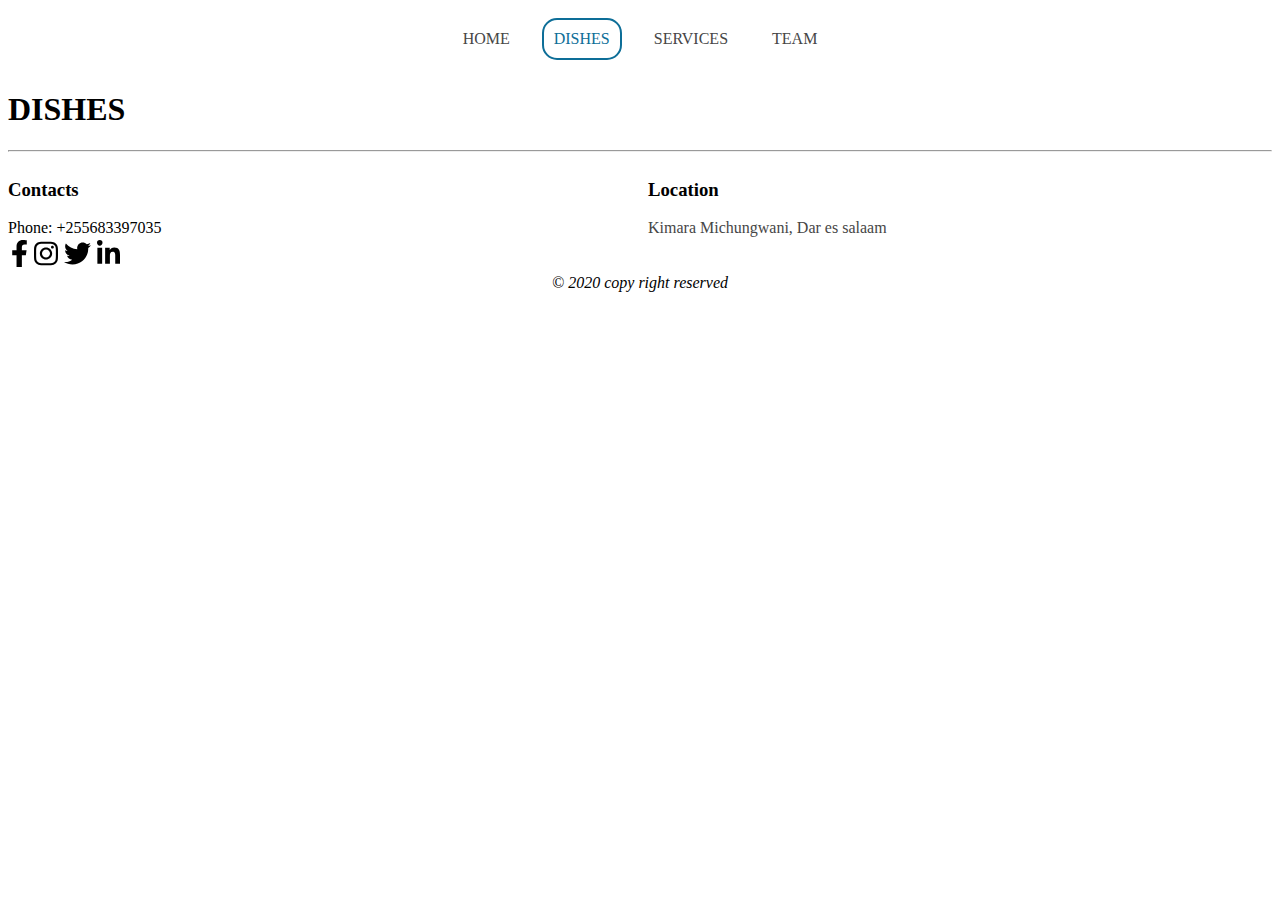
==== dishes.html @ 0e61b02a "feat: added footer and navbar" ====
<!DOCTYPE html>
<head>
    <title>Dishes</title>
    <link rel="stylesheet" href="css/styles.css">

    <style>
    
    </style>
</head>
<body>
    <div class="navigation">
        <a href="index.html"  class="nav-links">HOME</a>
        <a href="dishes.html"  class="nav-links active">DISHES</a>
        <a href="services.html"  class="nav-links ">SERVICES</a>
        <a href="team.html"  class="nav-links ">TEAM</a>
    </div>  
    <h1>DISHES</h1>
    <footer >
        <hr>
        <div class="footer-wrapper">
            <div class="contacts">
                <h3>Contacts</h3>
                Phone: +255683397035
                <div class="social-media">
                    <div class="icons facebook">
                        <img src="images/icons/facebook-f-brands.png" srcset="images/icons/facebook-f-brands.svg" alt="facebook">
                    </div>
                    <div class="icons instagram">
                        <img src="images/icons/instagram-brands.svg" alt="instagram">
                    </div>
                    <div class="icons twitter">
                        <img src="images/icons/twitter-brands.svg" alt="twitter">
                    </div>
                    <div class="icons linked-in">
                        <img src="images/icons//linkedin-in-brands.svg" alt="linked-in">
                    </div>
                </div>
            </div>
            <div class="location">
                <h3>Location</h3>
                <a id="our-location" target="_blank" href="https://www.google.com/maps/place/Michungwani+Bus+Stop/@-6.7805473,39.1610988,17z/data=!4m5!3m4!1s0x185c4f64e4aeafb5:0xc6b1228f17206f20!8m2!3d-6.779773!4d39.1618234">
                Kimara Michungwani, Dar es salaam
                </a>
            </div>
        </div>
        <div class="copy-right">
            <i>&copy 2020 copy right reserved</i>
        </div>
    </footer>
</body>
</html>
---- css/styles.css ----
body {
  font-family: cursive;
}

/* nav bar */
.navigation,
.social-media {
  display: flex;
  flex-direction: row;
  align-items: center;
  justify-content: center;
}

.nav-links {
  border: 2px solid transparent;
  text-decoration: none;
  color: rgb(70, 70, 70);
  padding: 10px;
  margin: 10px;
  border-radius: 15px 15px 15px 15px;
}

.active {
  border: 2px solid #0d6e98;
  /* background-color: #0d6e98; */
  /* color: #fff; */
  color: #0d6e98;
}

.nav-links:hover {
  color: #0d6e98;
}

/* footer */
.footer-wrapper {
  display: grid;
  grid-template-columns: 1fr 1fr;
  grid-gap: 1em;
  grid-auto-rows: minmax(100px, auto);
}

.social-media {
  align-items: left;
  justify-content: left;
}
.icons > img {
  height: 3vh;
  width: auto;
  color: #0d6e98;
  margin: 3px;
}

#our-location {
  text-decoration: none;
  color: rgb(70, 70, 70);
}
.copy-right {
  text-align: center;
}
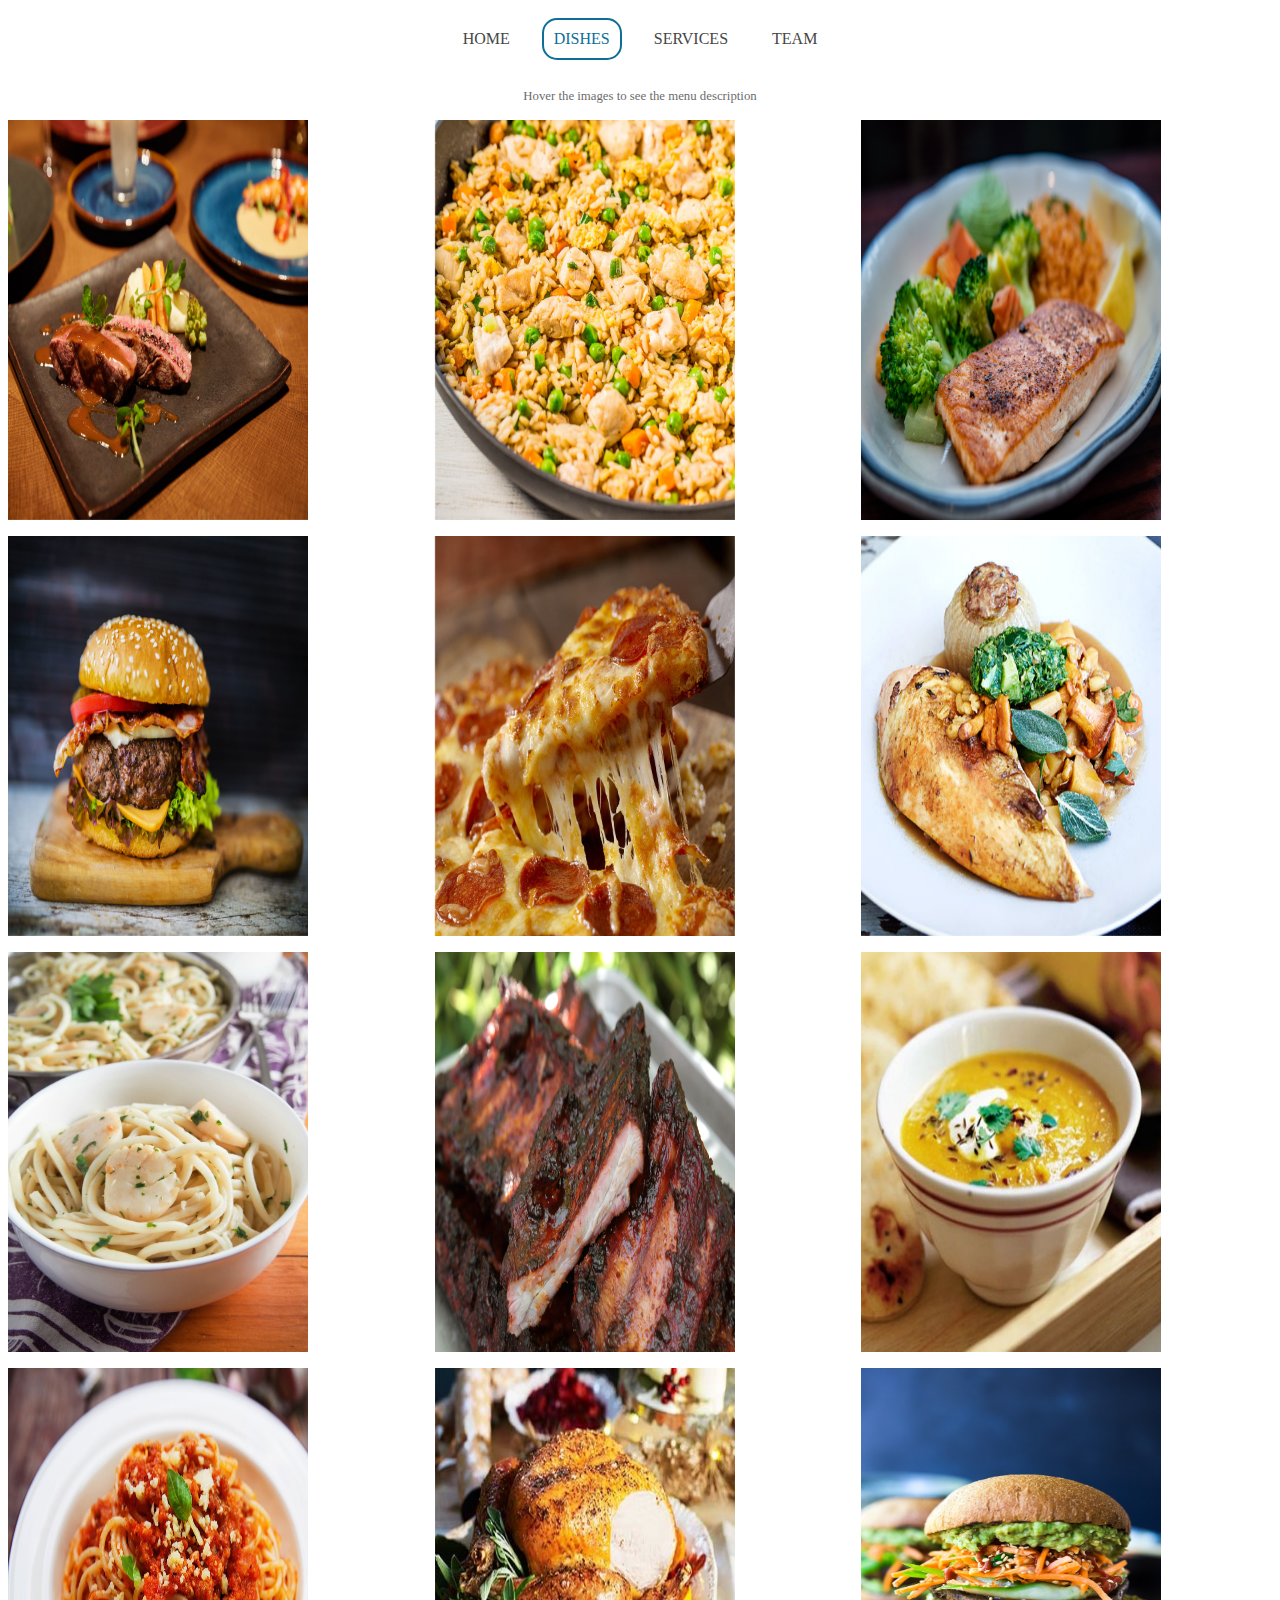
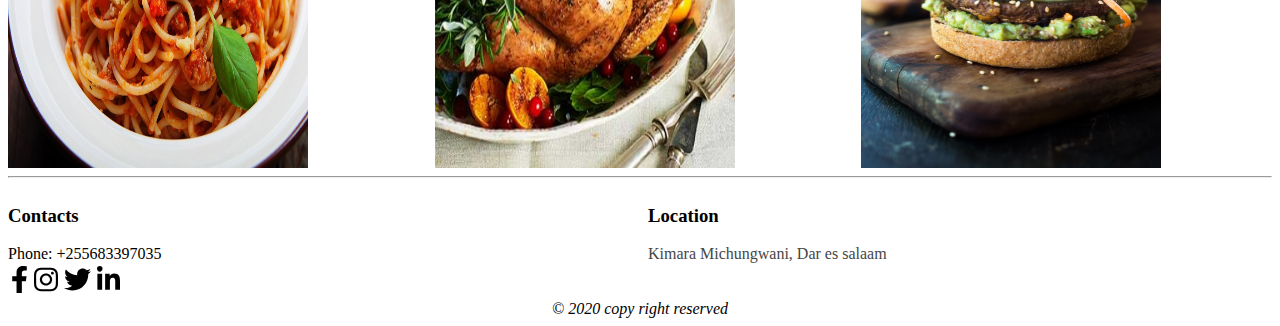
==== commit a280552a: "feat: 🎸 added the website icon" ====
--- a/dishes.html
+++ b/dishes.html
@@ -1,20 +1,198 @@
 <!DOCTYPE html>
 <head>
     <title>Dishes</title>
+    <link rel="icon" type="image/x-icon" href="images/icons/logo.ico" />
     <link rel="stylesheet" href="css/styles.css">
-
+    <link rel="stylesheet" href="css/dishes.css">
     <style>
     
     </style>
 </head>
 <body>
-    <div class="navigation">
+    <!-- navigation starts -->
+    <div class="navigation"  id="header">
         <a href="index.html"  class="nav-links">HOME</a>
         <a href="dishes.html"  class="nav-links active">DISHES</a>
         <a href="services.html"  class="nav-links ">SERVICES</a>
         <a href="team.html"  class="nav-links ">TEAM</a>
     </div>  
-    <h1>DISHES</h1>
+    <!-- navigations ends -->
+
+    <!-- main content starts -->
+   <p style="text-align: center;"><small class="hint">Hover the images to see the menu description</small></p>
+
+   <div class="dishes-container">
+       <div class="dish-card-container">
+           <div class="card">
+               <div class="dish-image">
+                   <img src="images/dishes//beeffillet.jpg" alt="beef-fillet">
+               </div>
+               <div class="dish-details">
+                   <p>
+                       Name: Beef fillet<br>
+                       Price: <span class="cash" style="color: #fff;">$21</span>
+                   </p>
+               </div>
+           </div>
+       </div>
+
+       <div class="dish-card-container">
+        <div class="card">
+            <div class="dish-image">
+                <img src="images/dishes/chickenfriedrice.jpg" alt="chickenfriedrice">
+            </div>
+            <div class="dish-details">
+                <p>
+                    Name: Chicken Fried Rice<br>
+                    Price: <span class="cash" style="color: #fff;">$20</span>
+                </p>
+            </div>
+        </div>
+    </div>
+
+    <div class="dish-card-container">
+        <div class="card">
+            <div class="dish-image">
+                <img src="images/dishes/fish-fillet.jpg" alt="fish-fillet">
+            </div>
+            <div class="dish-details">
+                <p>
+                    Name: Fish fillet<br>
+                    Price: <span class="cash" style="color: #fff;">$31</span>
+                </p>
+            </div>
+        </div>
+    </div>
+
+    <div class="dish-card-container">
+        <div class="card">
+            <div class="dish-image">
+                <img src="images/dishes/hamburger.jpg" alt="beef-burger">
+            </div>
+            <div class="dish-details">
+                <p>
+                    Name: Beef Burger<br>
+                    Price: <span class="cash" style="color: #fff;">$7</span>
+                </p>
+            </div>
+        </div>
+    </div>
+
+    <div class="dish-card-container">
+        <div class="card">
+            <div class="dish-image">
+                <img src="images/dishes/paperoni-pizza.jpg" alt="paperoni-pizza">
+            </div>
+            <div class="dish-details">
+                <p>
+                    Name: Paperoni Pizza<br>
+                    Price: <span class="cash" style="color: #fff;">$10</span>
+                </p>
+            </div>
+        </div>
+    </div>
+
+    <div class="dish-card-container">
+        <div class="card">
+            <div class="dish-image">
+                <img src="images/dishes/pot-roast-pheasant-with-pearl-barley-stuffed-onions.jpg" alt="roast-pheasant">
+            </div>
+            <div class="dish-details">
+                <p>
+                    Name: Roast Pheasant<br>
+                    Price: <span class="cash" style="color: #fff;">$28</span>
+                </p>
+            </div>
+        </div>
+    </div>
+
+    <div class="dish-card-container">
+        <div class="card">
+            <div class="dish-image">
+                <img src="images/dishes/scallop-pasta-with-garlic-and-white-wine.jpg" alt="scallop pasta">
+            </div>
+            <div class="dish-details">
+                <p>
+                    Name: Scallop pasta<br>
+                    Price: <span class="cash" style="color: #fff;">$20</span>
+                </p>
+            </div>
+        </div>
+    </div>
+
+    <div class="dish-card-container">
+        <div class="card">
+            <div class="dish-image">
+                <img src="images/dishes/smokedribs.jpg" alt="smoked ribs">
+            </div>
+            <div class="dish-details">
+                <p>
+                    Name: Smoked Ribs<br>
+                    Price: <span class="cash" style="color: #fff;">$43</span>
+                </p>
+            </div>
+        </div>
+    </div>
+
+    <div class="dish-card-container">
+        <div class="card">
+            <div class="dish-image">
+                <img src="images/dishes/soup.jpg" alt="mashroom soup">
+            </div>
+            <div class="dish-details">
+                <p>
+                    Name: Mushroom soup<br>
+                    Price: <span class="cash" style="color: #fff;">$15</span>
+                </p>
+            </div>
+        </div>
+    </div>
+
+    <div class="dish-card-container">
+        <div class="card">
+            <div class="dish-image">
+                <img src="images/dishes/spaghetti.jpg" alt="spaghetti">
+            </div>
+            <div class="dish-details">
+                <p>
+                    Name: Spaghetti<br>
+                    Price: <span class="cash" style="color: #fff;">$20</span>
+                </p>
+            </div>
+        </div>
+    </div>
+
+    <div class="dish-card-container">
+        <div class="card">
+            <div class="dish-image">
+                <img src="images/dishes/turkeywithlemonandgallic.jpg" alt="turkey">
+            </div>
+            <div class="dish-details">
+                <p>
+                    Name: Grilled Turkey<br>
+                    Price: <span class="cash" style="color: #fff;">$50</span>
+                </p>
+            </div>
+        </div>
+    </div>
+
+    <div class="dish-card-container">
+        <div class="card">
+            <div class="dish-image">
+                <img src="images/dishes/veg-burger.jpg" alt="veg-burger">
+            </div>
+            <div class="dish-details">
+                <p>
+                    Name: Vegetarian Burger<br>
+                    Price: <span class="cash" style="color: #fff;">$5</span>
+                </p>
+            </div>
+        </div>
+    </div>
+   </div>
+    <!-- main content ends -->
+
+    <!-- footer starts -->
     <footer >
         <hr>
         <div class="footer-wrapper">
@@ -23,16 +201,28 @@
                 Phone: +255683397035
                 <div class="social-media">
                     <div class="icons facebook">
-                        <img src="images/icons/facebook-f-brands.png" srcset="images/icons/facebook-f-brands.svg" alt="facebook">
+                        <a href="https://web.facebook.com/eric.chingalo" target="_blank">
+                            <img src="images/icons/facebook-f-brands.png" srcset="images/icons/facebook-f-brands.svg" alt="facebook">
+                        </a>
+                        
                     </div>
                     <div class="icons instagram">
-                        <img src="images/icons/instagram-brands.svg" alt="instagram">
+                        <a href="https://www.instagram.com/ericchingalo/" target="_blank">
+                            <img src="./images/icons/instagram-brands.svg" alt="instagram">
+                        </a>
+                        
                     </div>
                     <div class="icons twitter">
-                        <img src="images/icons/twitter-brands.svg" alt="twitter">
+                        <a href="https://twitter.com/Chinglingchinga" target="_blank">
+                            <img src="images/icons/twitter-brands.svg" alt="twitter">
+                        </a>
+                        
                     </div>
                     <div class="icons linked-in">
-                        <img src="images/icons//linkedin-in-brands.svg" alt="linked-in">
+                        <a href="https://www.linkedin.com/in/eric-chingalo-711630185/" target="_blank">
+                            <img src="images/icons//linkedin-in-brands.svg" alt="linked-in">
+                        </a>
+            
                     </div>
                 </div>
             </div>
@@ -47,5 +237,8 @@
             <i>&copy 2020 copy right reserved</i>
         </div>
     </footer>
+    <!-- footer ends -->
+
+    <script src="js/app.js"></script>
 </body>
 </html>--- a/css/styles.css
+++ b/css/styles.css
@@ -5,10 +5,16 @@
 /* nav bar */
 .navigation,
 .social-media {
+  width: 100%;
+  margin: 0 auto;
   display: flex;
   flex-direction: row;
   align-items: center;
   justify-content: center;
+}
+
+.navigation {
+  background-color: #fff;
 }
 
 .nav-links {
@@ -31,6 +37,40 @@
   color: #0d6e98;
 }
 
+.sticky-header {
+  position: fixed;
+  top: 0;
+  width: 100%;
+  z-index: 3;
+}
+
+/* main content */
+.cash {
+  color: #0d6e98;
+  font-family: courier, arial, helvetica;
+  font-weight: 900;
+}
+
+.text,
+.dish-card-container,
+.service-container,
+.slideshow-container,
+.about-container {
+  position: relative;
+  animation: slidefrombottom 0.9s;
+}
+
+@keyframes slidefrombottom {
+  from {
+    bottom: -300px;
+    opacity: 0;
+  }
+  to {
+    bottom: 0;
+    opacity: 1;
+  }
+}
+
 /* footer */
 .footer-wrapper {
   display: grid;
@@ -43,7 +83,7 @@
   align-items: left;
   justify-content: left;
 }
-.icons > img {
+.icons > a > img {
   height: 3vh;
   width: auto;
   color: #0d6e98;
@@ -54,6 +94,7 @@
   text-decoration: none;
   color: rgb(70, 70, 70);
 }
+
 .copy-right {
   text-align: center;
 }
--- a/css/dishes.css
+++ b/css/dishes.css
@@ -0,0 +1,70 @@
+.hint {
+  font-size: 0.8em;
+  font-weight: 400;
+  opacity: 0.6;
+}
+
+.dishes-container {
+  margin: 0 auto;
+  display: grid;
+  grid-template-columns: 1fr 1fr 1fr;
+  grid-gap: 1em;
+  /* grid-auto-rows: minmax(400px, 400px); */
+}
+
+.dish-card-container {
+  width: 300px;
+  height: 400px;
+  border-radius: 5px;
+  perspective: 900px;
+  background-color: transparent;
+}
+
+.card {
+  height: 100%;
+  width: 100%;
+  position: relative;
+  transition: all 0.7s;
+  transform-style: preserve-3d;
+}
+
+.dish-card-container:hover .card {
+  transform: rotateY(-180deg);
+}
+
+.dish-image,
+.dish-details {
+  position: absolute;
+  height: 100%;
+  width: 100%;
+  display: flex;
+  align-items: center;
+  justify-content: center;
+  backface-visibility: hidden;
+}
+
+.dish-details {
+  background-color: #0d6e98;
+  padding-left: 3px;
+  color: #fff;
+  font-size: 1em;
+  transform: rotateY(-180deg);
+}
+
+.dish-image > img {
+  height: 100%;
+  width: 100%;
+}
+/* @media screen and (min-width: 480px) {
+  .dish-container {
+    display: grid;
+    grid-template-columns: 1fr 1fr;
+    grid-gap: 1em;
+    grid-auto-rows: minmax(200px, 200px);
+  }
+
+  .dish-card-container {
+    width: 100px;
+    height: 200px;
+  }
+} */
